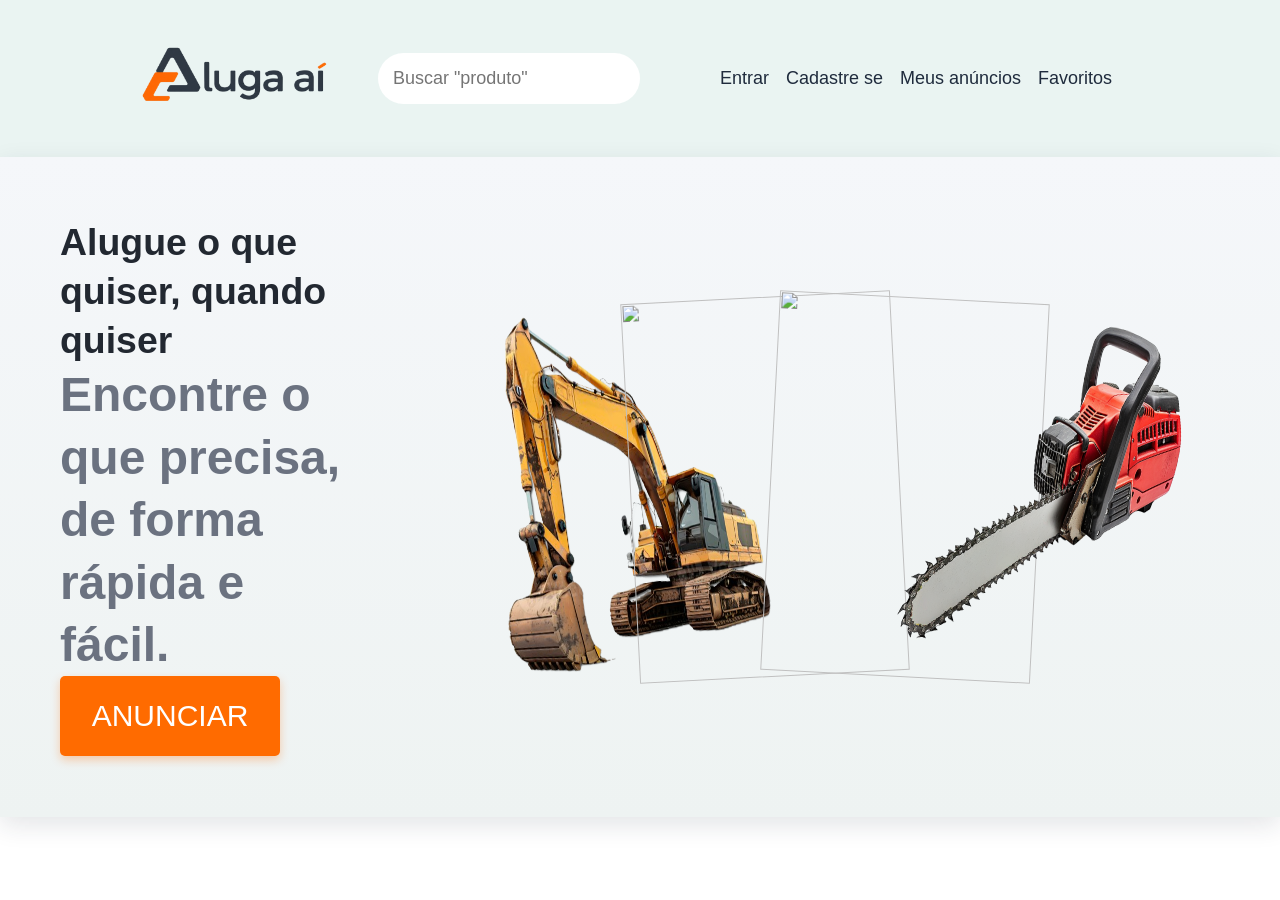
==== Projeto HTML, CSS/index.html @ 793691a7 "Add files via upload" ====
<!DOCTYPE html>
<html lang="en">
<head>
    <meta charset="UTF-8">
    <meta name="viewport" content="width=device-width, initial-scale=1.0">
    <link rel="stylesheet" href="css/indexstyle.css">
    <link rel="stylesheet" href="css/reset.css">
    <link rel="icon" href="imagens/iconAlugaai.png">
    <script src="https://kit.fontawesome.com/335a304b0d.js" crossorigin="anonymous"></script>
    <title>Aluga aí</title>
</head>
<body>

    <header class="navbar">

        <a href="index.html"><img src="imagens/logoAlugaai.png" alt="logoalugaai" class="imglogoindex"></a> 

        <div class="input-container">
            <input type="text" placeholder='Buscar "produto"'>
            
            <button class="input-buscar">
                <i class="fa-solid fa-magnifying-glass fa-flip-horizontal"></i>
            </button>
        </div>
        
        <ul class="listaCabecalho">
            <li><i class="fa-solid fa-user"></i><a href="" >Entrar</a></li>
            <li><i class="fa-solid fa-right-to-bracket"></i><a href="" >Cadastre se</a></li>
            <li><i class="fa-solid fa-basket-shopping"></i><a href="" >Meus anúncios</a></li>
            <li><i class="fa-solid fa-heart"></i><a href="" >Favoritos</a></li>
        </ul>
    
    </header>

    <section class="anuncio">

        <article class="lado-esquerdo">
            <h1>Alugue o que quiser, quando quiser</h1>
            <h2>Encontre o que precisa, de forma rápida e fácil.</h2>
            <button class="btn-anunciar">ANUNCIAR</button>
        </article>

        <article class="lado-direito">
            <div class="carrossel-imgs">

                <img src="imagens/retroescavadeira.png" class="card card1">
                <img src="imagens/furadeira.png" class="card card2">
                <img src="imagens/bicicleta.png" class="card card3">
                <img src="imagens/motoserra.png" class="card card4">

            </div>
        </article>

    </section>
</body>
</html>
---- Projeto HTML, CSS/css/indexstyle.css ----
.navbar{
    width: 100%;
    justify-content: center;
    align-items: center;
    gap: 30px;
    display: flex;
    color: #1F2B3D;
    background-color: #EAF4F2;
    z-index: 1000;
    box-shadow: 0 8px 24px rgba(31, 43, 61, 0.12);

}

.navbar li:hover {
    color: #FF6B00;
}

.input-container {
    transition: border 0.3s ease;
    width: auto;
    background: white;
    border-radius: 60px;
    display: flex;
    align-items: center;
    justify-content: space-between;
    padding: 15px;
    box-sizing: border-box;
    border: none;
}

.input-container input {
    border: none;
    outline: none;
    background: none;
    width: auto;
    height: auto;
    font-size: 18px;
    color: white;
    font-family: Arial, sans-serif;
}

.input-buscar {
    color: #FF6B00;
    border: none;
    background: transparent;
    cursor: pointer;
    align-items: center;
    justify-content: center;
}

.input-container:hover {
    border: 3px solid #e55f00;
}

.listaCabecalho{
    padding: 50px;
    font-size: 18px;
    align-items: center;
    gap: 17px;
    display: flex;
}

.listaCabecalho li:hover{
    transform: translateY(-3px);
    transition: 0.3s;
    font-weight: bold;
}

.imglogoindex{
    width: 230px;
}

@media (max-width: 555px) {
    .listaCabecalho{
        flex-wrap: wrap;
    }    
    .input-container{
        flex-wrap: wrap;
    }
}

.anuncio{
    display: flex;
    justify-content: center;
    align-items: center;
    box-shadow: 0 8px 24px rgba(31, 43, 61, 0.12);
    gap: 20px;
    background:
    linear-gradient(180deg,#F5F7FA 0%,#EEF3F2 100%);
}

.lado-esquerdo{
    color: #222831;
    display:inline-flexbox;
    padding: auto;
    margin: 60px;
    font-size: 32px;
    align-content: center;
    font-weight: 500;
    line-height: 1.3;
}

.lado-esquerdo h2{
    color: #6B7280;
}
.btn-anunciar{
    height: 80px;
    width: 220px;
    background-color: #FF6B00;
    color: white;
    border: none;
    padding: 10px 20px;
    border-radius: 5px;
    cursor: pointer;
    font-size: 30px;
    box-shadow: 0 4px 10px rgba(255, 107, 0, 0.3);
}

.lado-direito{
    justify-content: center;
}
.carrossel-imgs{
    position: relative;
    width: 850px;
    height: 500px;
    margin: 80px auto;
    display: flex;
    align-items: center;
    justify-content: center;
}


.card{
    position: absolute;
    width: 270px;
    height: 380px;
    border-radius: 30px;
    cursor: pointer;
    transition: 0.45s ease;
    background: transparent;
    border: none;
    overflow: visible;
    box-shadow: none;
}


.card img{
    width: 100%;
    height: 100%;
    object-fit: contain;
    filter: drop-shadow(0 20px 30px rgba(31, 43, 61, 0.15));
    transition: 0.45s ease;
}


.card1{
    left: 60px;
    z-index: 1;
    transform: rotate(-8deg);
}

.card2{
    left: 200px;
    z-index: 2;
    transform: rotate(-3deg);
}

.card3{
    left: 340px;
    z-index: 3;
    transform: rotate(3deg);
}

.card4{
    left: 480px;
    z-index: 4;
    transform: rotate(8deg);
}

.card:hover{
    transform:
    translateY(-25px)
    scale(1.04)
    rotate(0deg);
    filter: drop-shadow(0 35px 45px rgba(31, 43, 61, 0.22));
}

.carrossel-imgs:hover .card:not(:hover){
    filter: brightness(0.85);

    transform: scale(0.97);

    opacity: 0.9;
}


@media(max-width: 900px){

    .carrossel-imgs{
        width: 100%;
        transform: scale(0.8);
    }

}
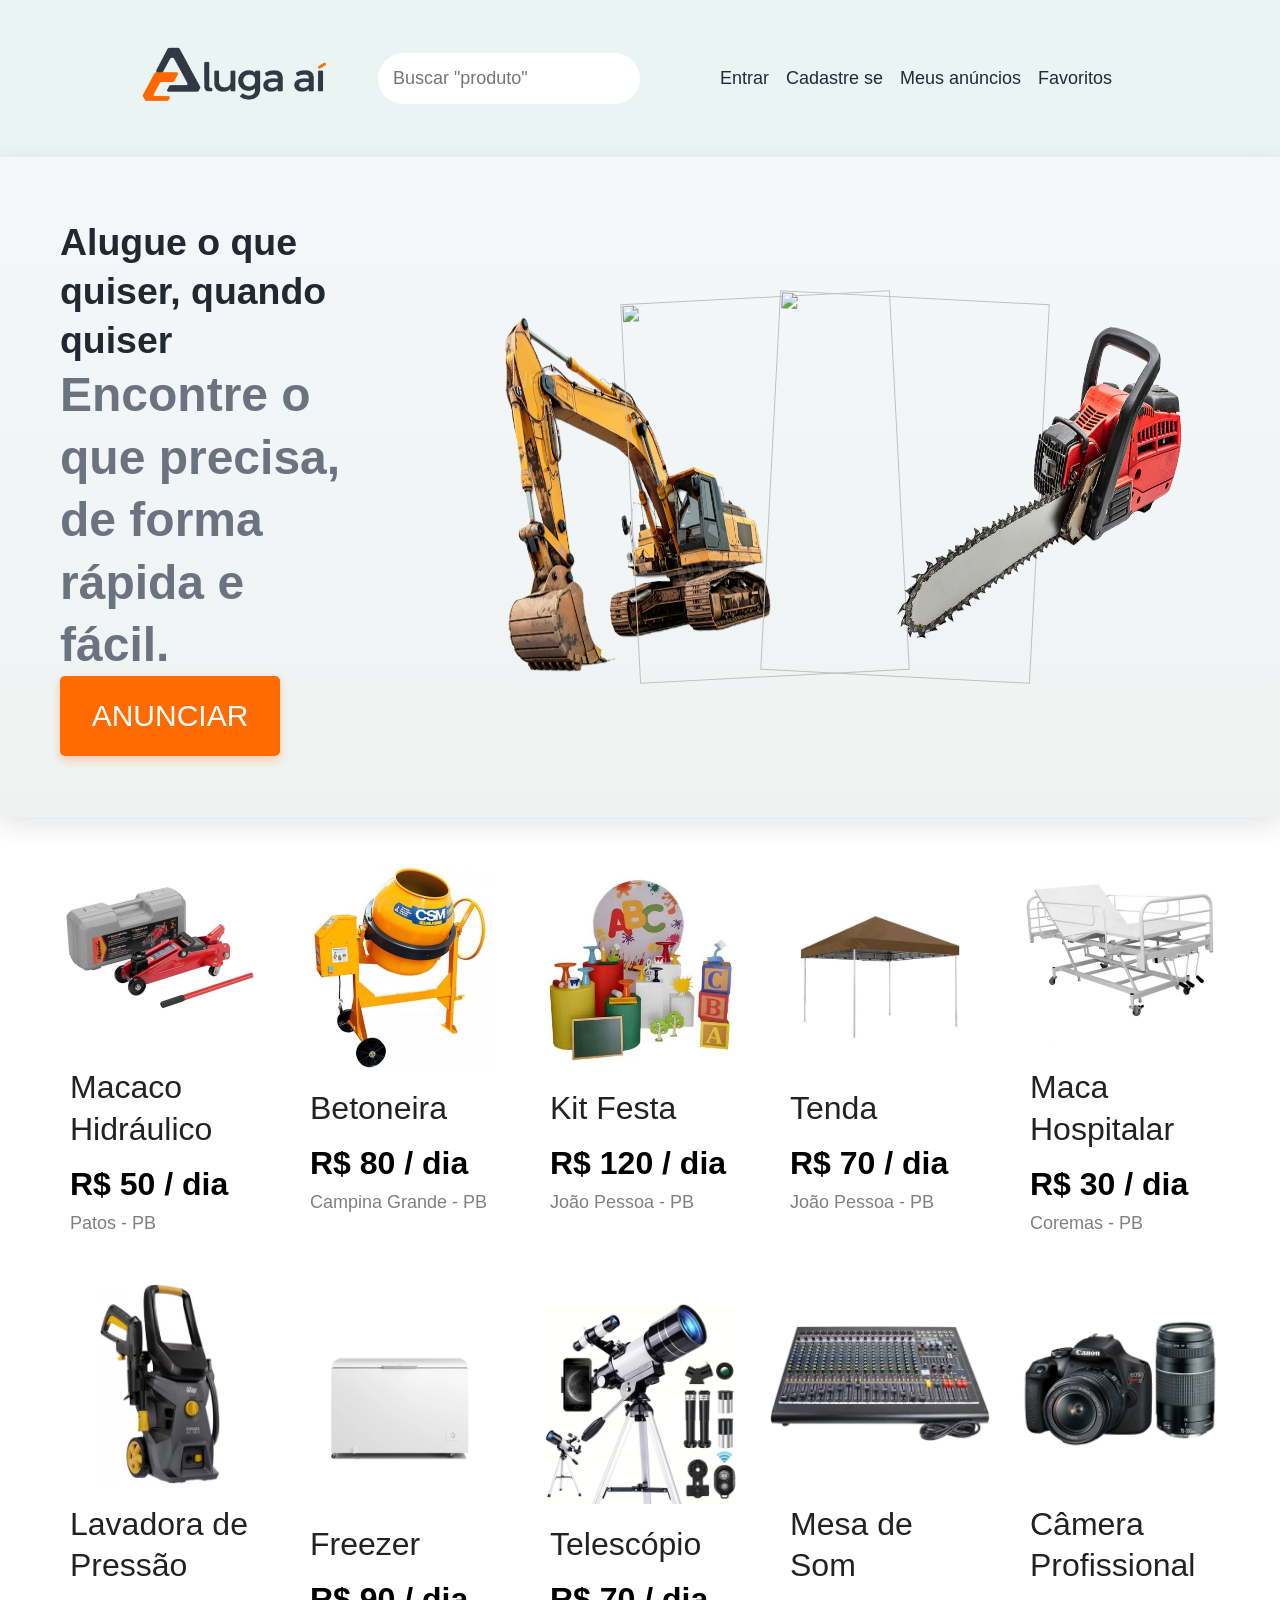
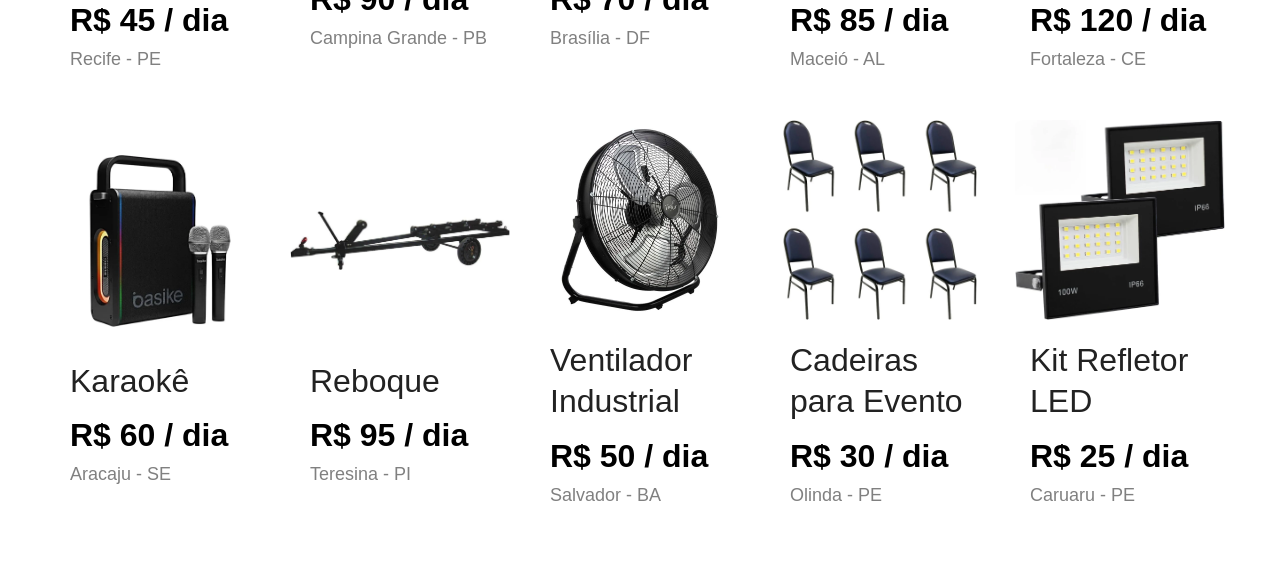
==== commit e3c87f2f: "Add files via upload" ====
--- a/Projeto HTML, CSS/index.html
+++ b/Projeto HTML, CSS/index.html
@@ -12,32 +12,29 @@
 <body>
 
     <header class="navbar">
-
         <a href="index.html"><img src="imagens/logoAlugaai.png" alt="logoalugaai" class="imglogoindex"></a> 
 
         <div class="input-container">
-            <input type="text" placeholder='Buscar "produto"'>
+            <input id="Buscar" placeholder='Buscar "produto"'>
             
-            <button class="input-buscar">
+            <button class="input-buscar" id="Buscar">
                 <i class="fa-solid fa-magnifying-glass fa-flip-horizontal"></i>
             </button>
         </div>
         
         <ul class="listaCabecalho">
-            <li><i class="fa-solid fa-user"></i><a href="" >Entrar</a></li>
-            <li><i class="fa-solid fa-right-to-bracket"></i><a href="" >Cadastre se</a></li>
-            <li><i class="fa-solid fa-basket-shopping"></i><a href="" >Meus anúncios</a></li>
-            <li><i class="fa-solid fa-heart"></i><a href="" >Favoritos</a></li>
+            <li><i class="fa-solid fa-user"></i><a href="TelaLogin.html" >Entrar</a></li>
+            <li><i class="fa-solid fa-right-to-bracket"></i><a href="TelaCadastro.html" >Cadastre se</a></li>
+            <li><i class="fa-solid fa-basket-shopping"></i><a href="AvisoLogin.html" >Meus anúncios</a></li>
+            <li><i class="fa-solid fa-heart"></i><a href="AvisoLogin.html" >Favoritos</a></li>
         </ul>
-    
     </header>
-
+<main>
     <section class="anuncio">
-
         <article class="lado-esquerdo">
             <h1>Alugue o que quiser, quando quiser</h1>
             <h2>Encontre o que precisa, de forma rápida e fácil.</h2>
-            <button class="btn-anunciar">ANUNCIAR</button>
+            <button class="btn-anunciar"><a href="AvisoLogin.html">ANUNCIAR</a></button>
         </article>
 
         <article class="lado-direito">
@@ -50,7 +47,251 @@
 
             </div>
         </article>
-
     </section>
+
+<section class="sessao-produtos">
+
+<a href="AvisoLogin.html">
+    <div class="conteudop produto1">
+        <div class="imagem-produto">
+            <img src="imagens/macaco_hidraulico.jpeg" alt="Macaco Hidráulico">
+
+        </div>
+
+        <div class="info-produto">
+            <h1>Macaco Hidráulico</h1>
+            <h2>R$ 50 / dia</h2>
+            <p>Patos - PB</p>
+        </div>
+    </div>
+</a>
+<a href="AvisoLogin.html">
+    <div class="conteudop produto2">
+
+        <div class="imagem-produto">
+            <img src="imagens/betoneira.jpeg" alt="Betoneira">
+
+
+        </div>
+
+        <div class="info-produto">
+            <h1>Betoneira</h1>
+            <h2>R$ 80 / dia</h2>
+            <p>Campina Grande - PB</p>
+        </div>
+
+    </div>
+</a>
+<a href="AvisoLogin.html">
+    <div class="conteudop produto3">
+
+        <div class="imagem-produto">
+            <img src="imagens/kit festa.jpeg" alt="Kit de Festa">
+
+        </div>
+
+        <div class="info-produto">
+            <h1>Kit Festa</h1>
+            <h2>R$ 120 / dia</h2>
+            <p>João Pessoa - PB</p>
+        </div>
+
+    </div>
+</a>
+<a href="AvisoLogin.html">
+    <div class="conteudop produto4">
+
+        <div class="imagem-produto">
+            <img src="imagens/tenda.jpeg" alt="Tenda">
+
+
+        </div>
+
+        <div class="info-produto">
+            <h1>Tenda</h1>
+            <h2>R$ 70 / dia</h2>
+            <p>João Pessoa - PB</p>
+        </div>
+
+    </div>
+</a>
+<a href="AvisoLogin.html">
+    <div class="conteudop produto5">
+
+        <div class="imagem-produto">
+            <img src="imagens/maca_hospitalar.jpeg" alt="Maca Hospitalar">
+
+        </div>
+
+        <div class="info-produto">
+            <h1>Maca Hospitalar</h1>
+            <h2>R$ 30 / dia</h2>
+            <p>Coremas - PB</p>
+        </div>
+
+    </div>
+</a>
+<a href="AvisoLogin.html">
+    <div class="conteudop produto19">
+        <div class="imagem-produto">
+            <img src="imagens/lavadora_pressao.webp" alt="Lavadora de Pressão">
+
+        </div>
+
+        <div class="info-produto">
+            <h1>Lavadora de Pressão</h1>
+            <h2>R$ 45 / dia</h2>
+            <p>Recife - PE</p>
+        </div>
+
+    </div>
+</a>
+<a href="AvisoLogin.html">
+    <div class="conteudop produto20">
+
+        <div class="imagem-produto">
+            <img src="imagens/freezer.jpg" alt="Freezer">
+
+        </div>
+
+        <div class="info-produto">
+            <h1>Freezer</h1>
+            <h2>R$ 90 / dia</h2>
+            <p>Campina Grande - PB</p>
+        </div>
+
+    </div>
+</a>
+<a href="AvisoLogin.html">
+    <div class="conteudop produto21">
+
+        <div class="imagem-produto">
+            <img src="imagens/telescopio.webp" alt="Telescópio">
+
+
+        </div>
+
+        <div class="info-produto">
+            <h1>Telescópio</h1>
+            <h2>R$ 70 / dia</h2>
+            <p>Brasília - DF</p>
+        </div>
+
+    </div>
+</a>
+<a href="AvisoLogin.html">
+    <div class="conteudop produto22">
+
+        <div class="imagem-produto">
+            <img src="imagens/mesa_som.webp" alt="Mesa de Som">
+
+
+        </div>
+
+        <div class="info-produto">
+            <h1>Mesa de Som</h1>
+            <h2>R$ 85 / dia</h2>
+            <p>Maceió - AL</p>
+        </div>
+
+    </div>
+</a>
+<a href="AvisoLogin.html">
+    <div class="conteudop produto23">
+
+        <div class="imagem-produto">
+            <img src="imagens/camera_profissional.webp" alt="Câmera Profissional">
+
+        </div>
+
+        <div class="info-produto">
+            <h1>Câmera Profissional</h1>
+            <h2>R$ 120 / dia</h2>
+            <p>Fortaleza - CE</p>
+        </div>
+
+    </div>
+</a>
+<a href="AvisoLogin.html">
+    <div class="conteudop produto24">
+
+        <div class="imagem-produto">
+            <img src="imagens/karaoke.webp" alt="Karaokê">
+
+        </div>
+
+        <div class="info-produto">
+            <h1>Karaokê</h1>
+            <h2>R$ 60 / dia</h2>
+            <p>Aracaju - SE</p>
+        </div>
+
+    </div>
+</a>
+<a href="AvisoLogin.html">
+    <div class="conteudop produto25">
+
+        <div class="imagem-produto">
+            <img src="imagens/reboque.webp" alt="Reboque">
+
+        </div>
+
+        <div class="info-produto">
+            <h1>Reboque</h1>
+            <h2>R$ 95 / dia</h2>
+            <p>Teresina - PI</p>
+        </div>
+
+    </div>
+</a>
+<a href="AvisoLogin.html">
+    <div class="conteudop produto26">
+
+        <div class="imagem-produto">
+            <img src="imagens/ventilador_industrial.webp" alt="Ventilador Industrial">
+
+
+        </div>
+
+        <div class="info-produto">
+            <h1>Ventilador Industrial</h1>
+            <h2>R$ 50 / dia</h2>
+            <p>Salvador - BA</p>
+        </div>
+    </div>
+</a>
+<a href="AvisoLogin.html">
+    <div class="conteudop produto27">
+
+        <div class="imagem-produto">
+            <img src="imagens/cadeira_evento.webp" alt="Cadeiras para Evento">
+
+
+        </div>
+
+        <div class="info-produto">
+            <h1>Cadeiras para Evento</h1>
+            <h2>R$ 30 / dia</h2>
+            <p>Olinda - PE</p>
+        </div>
+    </div>
+</a>
+<a href="AvisoLogin.html">
+    <div class="conteudop produto28">
+        <div class="imagem-produto">
+            <img src="imagens/refletor_led.webp" alt="Refletor LED">
+
+        </div>
+
+        <div class="info-produto">
+            <h1>Kit Refletor LED</h1>
+            <h2>R$ 25 / dia</h2>
+            <p>Caruaru - PE</p>
+        </div>
+    </div>
+</section>
+</a>
+</main>
+
 </body>
 </html>
--- a/Projeto HTML, CSS/css/indexstyle.css
+++ b/Projeto HTML, CSS/css/indexstyle.css
@@ -36,7 +36,7 @@
     width: auto;
     height: auto;
     font-size: 18px;
-    color: white;
+    color: #1F2B3D;
     font-family: Arial, sans-serif;
 }
 
@@ -71,11 +71,8 @@
     width: 230px;
 }
 
-@media (max-width: 555px) {
-    .listaCabecalho{
-        flex-wrap: wrap;
-    }    
-    .input-container{
+@media (max-width: 900px) {
+    .navbar{
         flex-wrap: wrap;
     }
 }
@@ -92,7 +89,7 @@
 
 .lado-esquerdo{
     color: #222831;
-    display:inline-flexbox;
+    display:inline;
     padding: auto;
     margin: 60px;
     font-size: 32px;
@@ -194,12 +191,76 @@
     opacity: 0.9;
 }
 
+.anuncio{
+    border-bottom: #1F2B3D;
+}
 
 @media(max-width: 900px){
-
-    .carrossel-imgs{
-        width: 100%;
-        transform: scale(0.8);
-    }
-
-}+.anuncio{
+    flex-wrap: wrap;
+}
+
+}
+
+.sessao-produtos{
+    display: flex;
+    gap: 20px;
+    flex-wrap: wrap;
+    padding: 30px;
+    justify-content: center;
+    align-items: center;
+}
+
+.conteudop{
+    width: 220px;
+    border-radius: 25px;
+    font-family: Arial, sans-serif;
+    padding-bottom: 10px;
+}
+.conteudop:hover{
+    transform: translateY(-8px);
+    box-shadow: 0 8px 24px rgba(31, 43, 61, 0.12);
+}
+
+
+.imagem-produto{
+    border-radius: 15px;
+    width: 100%;
+    height: 200px;
+    display: flex;
+    align-items: center;
+    justify-content: center;
+    overflow: hidden;
+    background: white;
+}
+
+.imagem-produto img{
+    max-width: 100%;
+    max-height: 100%;
+    object-fit: contain;
+    display: block;
+}
+
+.info-produto{
+    padding: 20px;
+}
+
+.info-produto h1{
+    font-size: 32px;
+    line-height: 1.3;
+    color: #222;
+    margin-bottom: 15px;
+    font-weight: 500;
+}
+
+.info-produto h2{
+    font-size: 32px;
+
+    margin-bottom: 10px;
+}
+
+.info-produto p{
+    font-size: 18px;
+
+    color: gray;
+}
